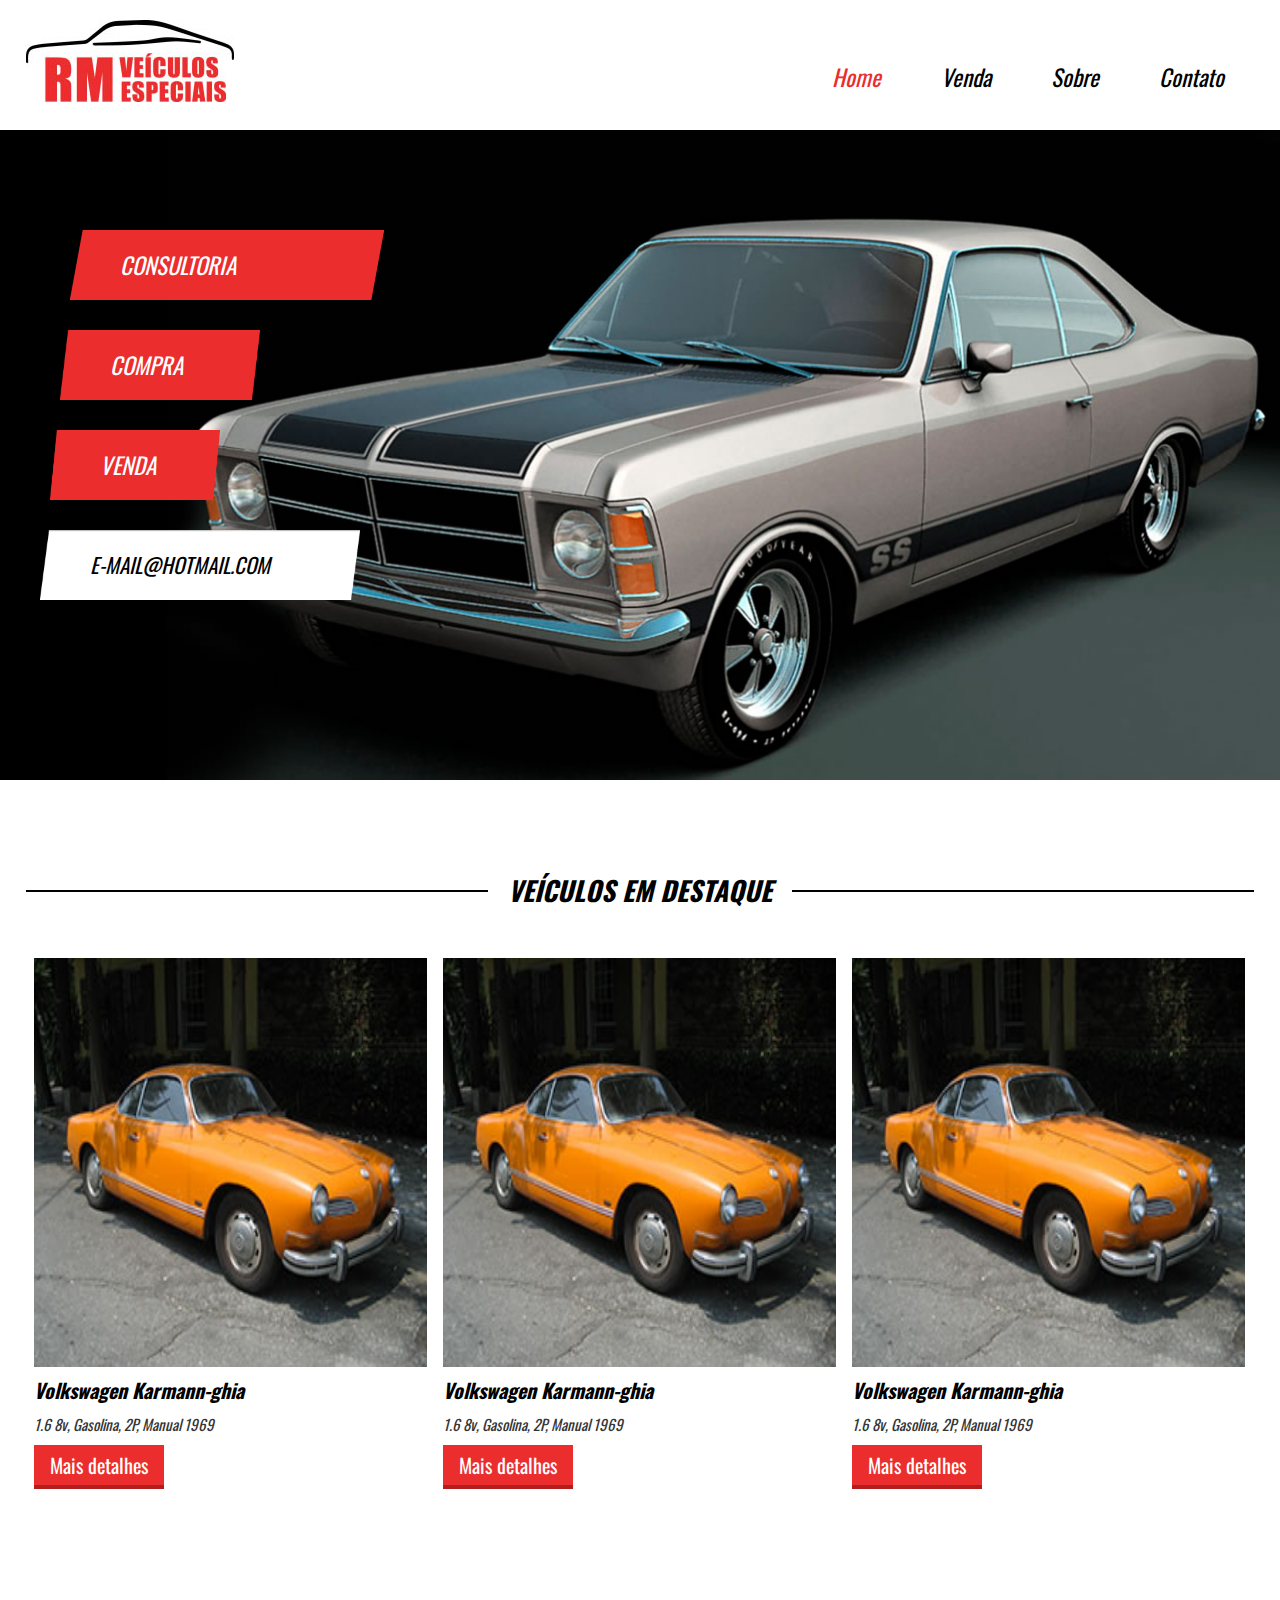
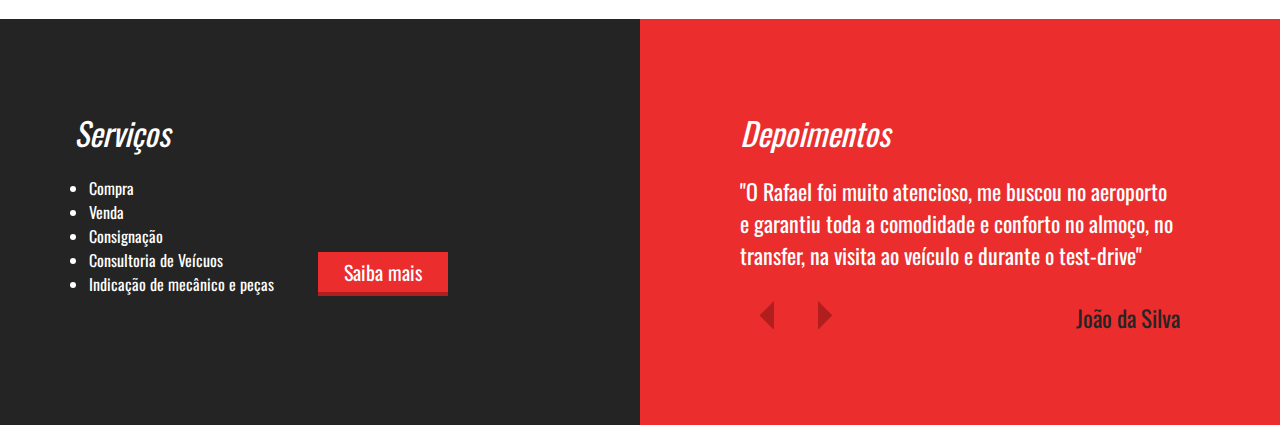
==== index.html @ 65ae8cd9 "first" ====
<!DOCTYPE html>
<html lang="pt-br">
<head>
    <meta charset="UTF-8">
    <meta http-equiv="X-UA-Compatible" content="IE=edge">
    <meta name="viewport" content="width=device-width, initial-scale=1.0">
    <meta name="description" content="Descrição">
    <meta name="keywords" content="palavras,chave">
    <meta name="author" content="F.S. Henryk">
    <title>Projeto_05</title>
    <link rel="stylesheet" href="./css/style.css">
    <link href="https://fonts.googleapis.com/css?family=Oswald" 
    rel="stylesheet">
</head>
<body>
    <header>
        <div class="container">
            <div class="logo">
                <img src="./imagens/logo.jpg">
            </div><!-- logo -->

            <nav class="desktop">
                <ul>
                    <li><a href="">Home</a></li>
                    <li><a href="">Venda</a></li>
                    <li><a href="">Sobre</a></li>
                    <li><a href="">Contato</a></li>
                </ul>
            </nav><!-- desktop -->

            <nav class="mobile">
                <ul>
                    <li><a href="">Home</a></li>
                    <li><a href="">Venda</a></li>
                    <li><a href="">Sobre</a></li>
                    <li><a href="">Contato</a></li>
                </ul>
            </nav><!-- mobile -->
            <div class="clear"></div><!-- clear -->
        </div><!-- container -->
    </header>
    <section class="banner">
        <div class="container">

            <div class="text-banner">
                <div class="text-banner-single">
                    Consultoria
                </div><!-- text-banner-single -->
                <div class="text-banner-single">
                    Compra
                </div><!-- text-banner-single -->
                <div class="text-banner-single">
                    Venda
                </div><!-- text-banner-single -->
                <div class="text-banner-single">
                    e-mail@hotmail.com
                </div><!-- text-banner-single -->
            </div><!-- text-banner -->
        </div><!-- container -->
    </section><!-- banner -->
    <section class="veiculos-destaque">
        <div class="line-titulo">
            <div class="ln1"></div><!-- ln1 -->
            <h2>Veículos em destaque</h2>
        </div><!-- line-titulo -->
        <div class="container">
            <div class="vitrine-destaque">
                <div class="carro-img"></div><!-- carro-img -->
                <div class="info-carro">
                    <h2>Volkswagen Karmann-ghia</h2>
                    <p>1.6 8v, Gasolina, 2P, Manual 1969</p>
                    <a class="btn1" href="">Mais detalhes</a>
                </div><!-- info-carro -->
            </div><!-- vitrine-destaque -->
            <div class="vitrine-destaque">
                <div class="carro-img"></div><!-- carro-img -->
                <div class="info-carro">
                    <h2>Volkswagen Karmann-ghia</h2>
                    <p>1.6 8v, Gasolina, 2P, Manual 1969</p>
                    <a class="btn1" href="">Mais detalhes</a>
                </div><!-- info-carro -->
            </div><!-- vitrine-destaque -->
            <div class="vitrine-destaque">
                <div class="carro-img"></div><!-- carro-img -->
                <div class="info-carro">
                    <h2>Volkswagen Karmann-ghia</h2>
                    <p>1.6 8v, Gasolina, 2P, Manual 1969</p>
                    <a class="btn1" href="">Mais detalhes</a>
                </div><!-- info-carro -->
            </div><!-- vitrine-destaque -->
            <div class="clear"></div><!-- clear -->
        </div><!-- container -->
    </section><!-- veiculos-destaque -->
    <section class="servicos-descricao">
        <div class="half1">
            <div class="half1-wraper">
                <h2>Serviços</h2>
                <ul>
                    <li>Compra</li>
                    <li>Venda</li>
                    <li>Consignação</li>
                    <li>Consultoria de Veícuos</li>
                    <li>Indicação de mecânico e peças</li>
                </ul>
                <a class="btn1" href="">Saiba mais</a>
            </div><!-- half1-wraper -->
        </div><!-- half1 -->
        <div class="half2">
            <h2>Depoimentos</h2>
            <div class="depoimento-single">
                <p>"O Rafael foi muito atencioso, me buscou no 
                aeroporto e garantiu toda a comodidade e conforto 
                no almoço, no transfer, na visita ao veículo e 
                durante o test-drive"</p>
                <div class="navigation">
                    <div class="arrows">
                        <img src="./imagens/arrow-left.png">
                        <img src="./imagens/arrow-right.png">
                    </div><!-- arrows -->
                    <div class="nome-depoimento">
                        João da Silva
                    </div><!-- nome-depoimento -->
                </div><!-- navigation -->
            </div><!-- depoimento-single -->
        </div><!-- half2 -->
    </section><!-- servicos-descricao -->
</body>
</html>
---- css/style.css ----
*{
    margin: 0;
    padding: 0;
    box-sizing: border-box;
    font-family: 'Oswald', sans-serif;
}

html, body{
    height: 100%;
}

.container{
    width: 100%;
    max-width: 1400px;
    margin: 0 auto;
}

.clear{
    clear: both;
}

/* ---------- HEADER ---------- */
header{
    padding: 20px 2% 35px 2%;
    height: 130px;
}

header .logo{
    float: left;
}

/* nav desktop */
header nav.desktop{
    float: right;
    position: relative;
    top: 40px;
}

header nav.desktop ul{
    list-style-type: none;
}

header nav.desktop ul li{
    float: left;
    font-size: 23px;
    padding: 0 30px;
    font-style: italic;
}

header nav.desktop ul li:nth-child(1) > a{
    color: #EB2D2D;
}

header nav.desktop a{
    color: black;
    text-decoration: none;
}

/* navi mobile */
nav.mobile{
    margin-top: 40px;
    float: right;
    width: 32px;
    height: 32px;
    background-size: 100% 100%;
    cursor: pointer;
    background-image: url(../imagens/icon_menu.png);
    display: none;
}

nav.mobile ul{
    /* display: none; */
    width: 100%;
    left: 0;
    top: 130px;
    border-bottom: 4px solid #EB2D2D;
    z-index: 999;
    position: absolute;
    text-align: center;
    background-color: white;
}

nav.mobile li{
    font-size: 23px;
    padding: 20px 0;
    font-style: italic;
}

nav.mobile li a{
    color: black;
    text-decoration: none;
}

/* ---------- BANNER ---------- */
section.banner{
    overflow: hidden;
    width: 100%;
    height: 650px;
    background-color: black;
    background-image: url(../imagens/bg.jpg);
    background-size: contain;
    background-position: right bottom;
    background-repeat: no-repeat;
}

.text-banner{
    padding: 70px;
}

.text-banner-single{
    width: 314px;
    font-style: italic;
    margin-top: 30px;
    height: 70px;
    line-height: 70px;
    padding-left: 50px;
    text-transform: uppercase;
    color: white;
    font-size: 23px;
    background-image: url(../imagens/box-text.png);
    background-size: 100% 100%;
    background-repeat: no-repeat;
}

.text-banner .text-banner-single:nth-of-type(2){
    width: 200px;
    height: 70px;
    line-height: 70px;
    position: relative;
    left: -10px;
}

.text-banner .text-banner-single:nth-of-type(3){
    width: 170px;
    height: 70px;
    line-height: 70px;
    position: relative;
    left: -20px;
}

.text-banner .text-banner-single:nth-of-type(4){
    width: 320px;
    font-size: 21px;
    color: black;
    position: relative;
    left: -30px;
    line-height: 70px;
    background-image: url(../imagens/box-white-text.png);
}

/* ---------- VEICULOS-DESTAQUE ---------- */
section.veiculos-destaque{
    padding: 90px 2%;

}

section.veiculos-destaque .container{
    /* max-width: 1000px; */
    padding: 40px 0;
}

.line-titulo{
    max-width: 1400px;
    margin: 0 auto;
    position: relative;
    text-align: center;
}

.ln1{
    position: absolute;
    height: 2px;
    width: 100%;
    top: 20px;
    background-color: black;
}

section.veiculos-destaque .line-titulo h2{
    position: relative;
    background-color: white;
    padding: 0 20px;
    display: inline-block;
    text-align: center;
    font-size: 27px;
    font-style: italic;
    text-transform: uppercase;
}

/* vitrine-destaque */
.vitrine-destaque{
    float: left;
    width: 33.3%;
}

.vitrine-destaque .carro-img{
    width: 100%;
    padding-top: 100%;
    border: 8px solid White;
    background-size: 100% 100%;
    background-image: url(../imagens/carro1.jpg);
}

.vitrine-destaque h2{
    padding-left: 8px;
    color: black;
    font-style: italic;
    font-size: 20px;
}

.vitrine-destaque p{
    padding-left: 8px;
    color: #353535;
    font-size: 15px;
    font-style: italic;
    padding-top: 8px;
}

.vitrine-destaque a{
    margin-left: 8px;
    margin-top: 10px;
}

.btn1{
    text-align: center;
    display: block;
    line-height: 40px;
    background-color: #EB2D2D;
    text-decoration: none;
    border-bottom: 4px solid #B21E1E;
    color: white;
    font-size: 20px;
    /* font-style: italic; */
    /* font-weight: bold; */
    width: 130px;
}

/* ---------- SERVICOS-DESCRICAO ---------- */
section.servicos-descricao{
    display: flex;
}

/* half1 */
.half1{
    width: 50%;
    text-align: right;
    padding: 90px 0;
    background-color: #242424;
    color: white;
}

.half1-wraper{
    padding-right: 30%;
    text-align: left;
    display: inline-block;
}

.half1-wraper h2{
    font-weight: normal;
    font-style: italic;
    font-size: 32px;
}

.half1-wraper ul{
    display: inline-block;
    margin-top: 20px;
}

.half1-wraper li{
    margin-left: 15px;
}

.half1-wraper a{
    margin-left: 40px;
    display: inline-block;
    vertical-align: bottom;
}

/* half2 */
.half2{
    width: 50%;
    padding: 90px 100px;
    background-color: #EB2D2D;
    color: white;
}

.half2 h2{
    font-weight: normal;
    font-style: italic;
    font-size: 32px;
}

.half2 .depoimento-single{
    margin-top: 19px;

}

.depoimento-single p{
    font-size: 22px;
}

.navigation{
    float: left;
    width: 100%;
    max-width: 700px;
    margin-top: 30px;
}

.arrows{
    float: left;
}

.navigation img{
    cursor: pointer;
    margin: 0 20px;
}

.nome-depoimento{
    float: right;
    color: #252525;
    font-size: 23px;
}



/* ---------- MEDIA QUERIES ---------- */
@media screen and (max-width: 1100px) {
    .half1{
        text-align: center;
    }

    .half1-wraper{
        text-align: left;
        padding-right: 0;
    }

    .half1-wraper a{
        display: block;
        margin-left: 0;
        margin-top: 15px;
    }   
}

/* --------------------------------------- */
/* @media screen and (max-width: 850px) {
    .half1-wraper a{
        display: block;
        margin-left: 0;
        margin-top: 15px;
    }
} */

/* --------------------------------------- */
@media screen and (max-width: 768px) {
    section.banner{
        background-size: cover;
        background-position: 100px center;
        height: 80vh;
    }
    
    /* nav */
    nav.desktop{
        display: none;
    }

    nav.mobile{
        display: block;
    }

    /* servico-descricao */
    section.servicos-descricao{
        flex-direction: column;
    }
    
    .half1, .half2{
        padding: 80px 4%;
        width: 100%;
    }
}

/* ---------------------------------------- */
@media screen and (max-width: 580px) {
    /* banner */
    .text-banner{
        padding: 30px;
    }

    .text-banner-single{
        width: 240px;
        font-size: 18px;
    }

    .text-banner .text-banner-single:nth-of-type(4){
        width: 270px;
    }

    /* veiculos em destaque */
    section.veiculos-destaque .line-titulo h2{
        font-size: 23px;
    }

    section.veiculos-destaque .container{
        max-width: 1000px;
        padding: 40px 0;
        text-align: center;
    }

    .vitrine-destaque{
        display: inline-block;
        float: none;
        width: 80%;
        margin-top: 20px;
    }

    .vitrine-destaque a{
        display: inline-block;
    }
    
}

/* ---------------------------------------- */
@media screen and (max-width: 480px) {
    .vitrine-destaque{
        width:100%;
    }
}
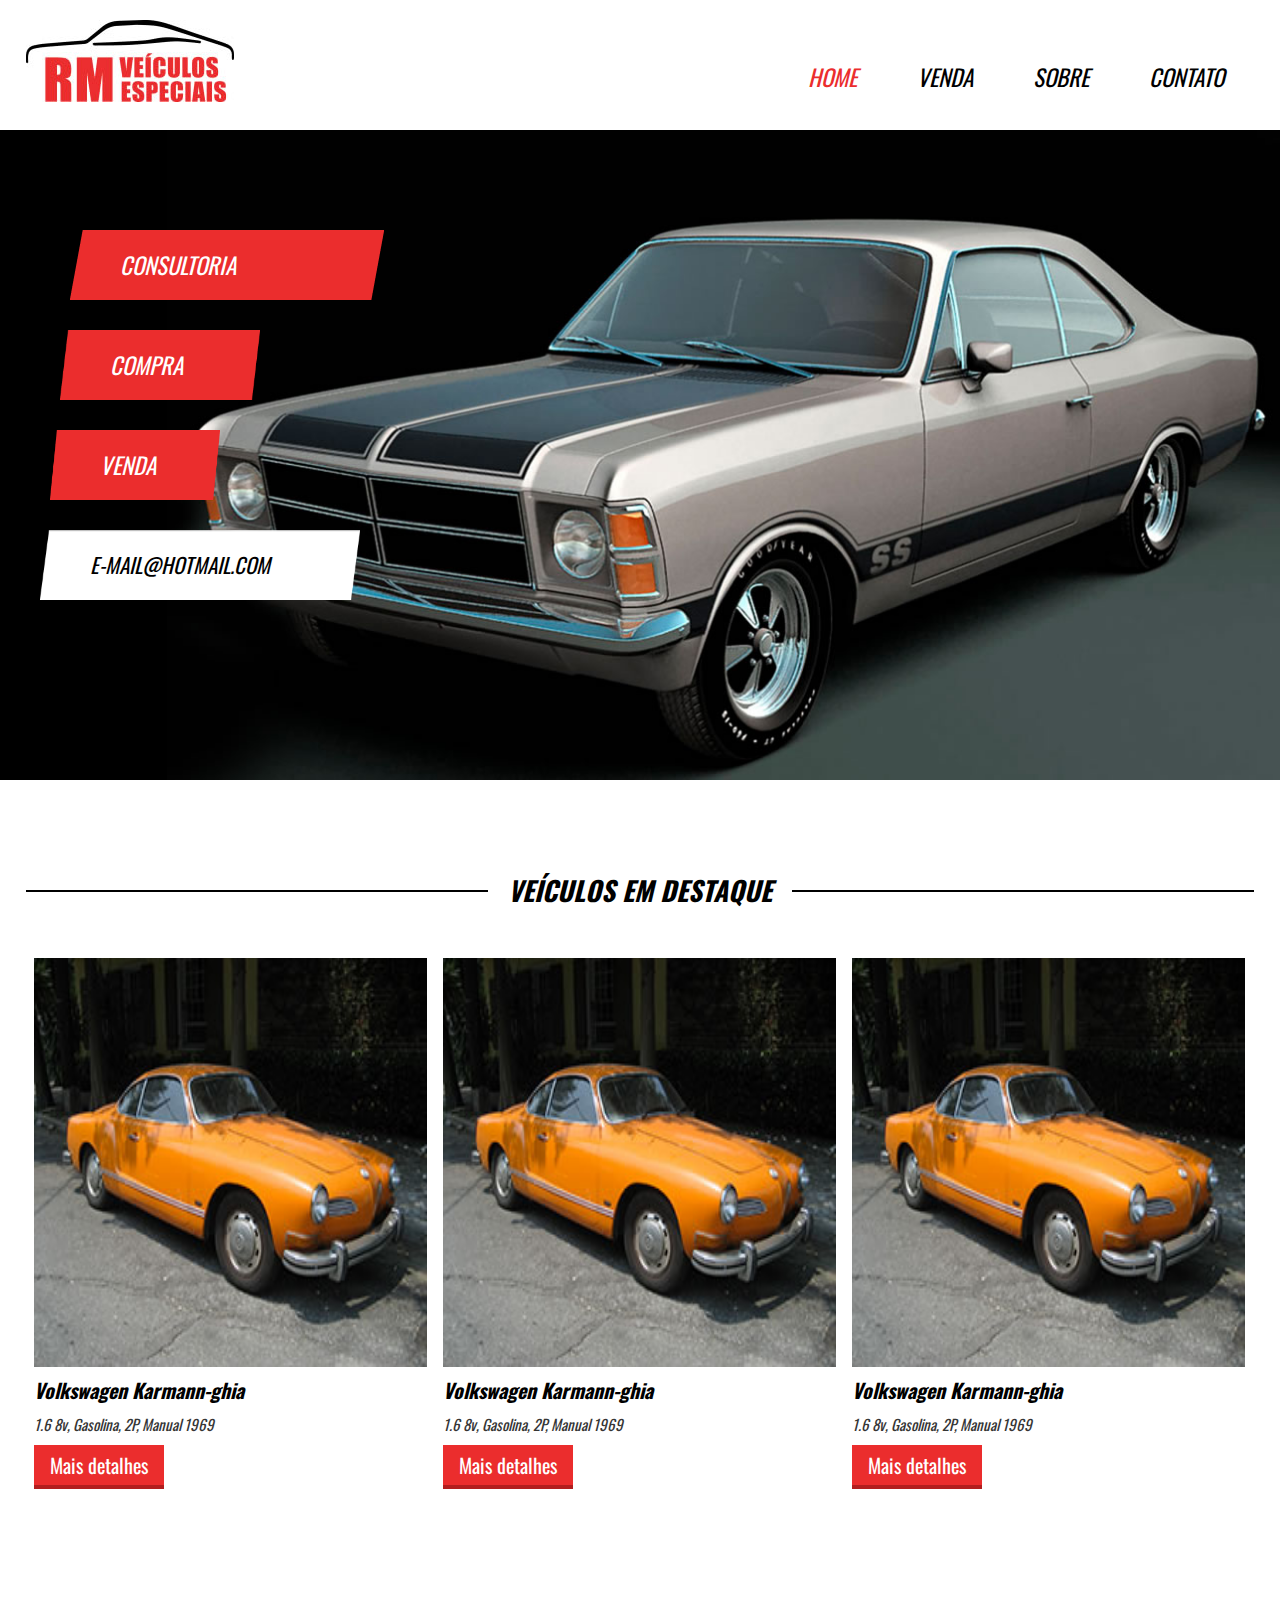
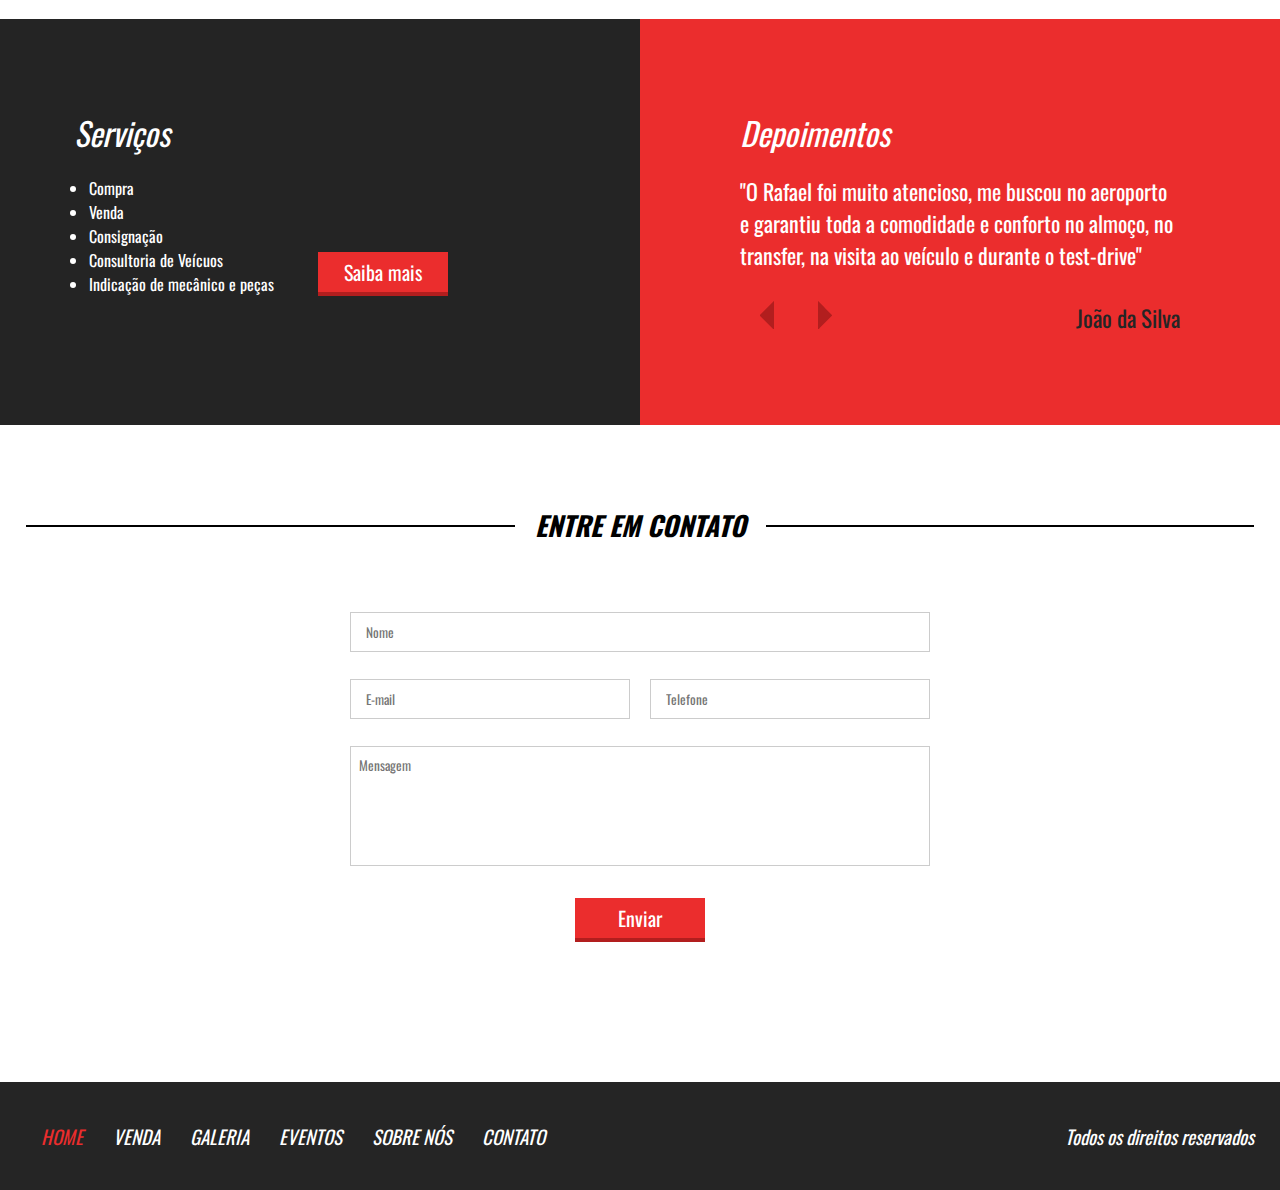
==== commit 38ccd404: "mid" ====
--- a/index.html
+++ b/index.html
@@ -21,8 +21,8 @@
 
             <nav class="desktop">
                 <ul>
-                    <li><a href="">Home</a></li>
-                    <li><a href="">Venda</a></li>
+                    <li><a style="color: #EB2D2D;" href="">Home</a></li>
+                    <li><a href="venda.html">Venda</a></li>
                     <li><a href="">Sobre</a></li>
                     <li><a href="">Contato</a></li>
                 </ul>
@@ -30,8 +30,8 @@
 
             <nav class="mobile">
                 <ul>
-                    <li><a href="">Home</a></li>
-                    <li><a href="">Venda</a></li>
+                    <li><a style="color: #EB2D2D;" href="">Home</a></li>
+                    <li><a href="venda.html">Venda</a></li>
                     <li><a href="">Sobre</a></li>
                     <li><a href="">Contato</a></li>
                 </ul>
@@ -124,5 +124,45 @@
             </div><!-- depoimento-single -->
         </div><!-- half2 -->
     </section><!-- servicos-descricao -->
+    <section class="contato">
+        <div class="line-titulo">
+            <div class="ln1"></div><!-- ln1 -->
+            <h2>Entre em Contato</h2>
+        </div><!-- line-titulo -->
+        <form>
+            <div class="input-wraper w100">
+                <input placeholder="Nome" type="text" required >
+            </div><!-- input-wraper w100 -->
+            <div class="input-wraper w50">
+                <input placeholder="E-mail" type="text" required >
+            </div><!-- input-wraper w50 -->
+            <div class="input-wraper w50">
+                <input placeholder="Telefone" type="text" required >
+            </div><!-- input-wraper 50 -->
+            <div class="input-wraper w100">
+                <textarea placeholder="Mensagem" required></textarea>
+            </div><!-- input-wraper w100 -->
+            <div class="input-wraper w100">
+                <input class="btn1" type="submit" value="Enviar">
+            </div><!-- input-wraper w100 -->
+            <div class="clear"></div><!-- clear -->
+        </form>
+    </section><!-- contato -->
+    <footer>
+        <div class="container">
+            <nav>
+                <ul>
+                    <li><a style="color: #EB2D2D;" href="">Home</a></li>
+                    <li><a href="venda.html">Venda</a></li>
+                    <li><a href="">Galeria</a></li>
+                    <li><a href="">Eventos</a></li>
+                    <li><a href="">Sobre nós</a></li>
+                    <li><a href="">Contato</a></li>
+                </ul>
+            </nav>
+            <p>Todos os direitos reservados</p>
+            <div class="clear"></div><!-- clear -->
+        </div><!-- container -->
+    </footer>
 </body>
 </html>--- a/css/style.css
+++ b/css/style.css
@@ -43,12 +43,9 @@
 header nav.desktop ul li{
     float: left;
     font-size: 23px;
+    text-transform: uppercase;
     padding: 0 30px;
     font-style: italic;
-}
-
-header nav.desktop ul li:nth-child(1) > a{
-    color: #EB2D2D;
 }
 
 header nav.desktop a{
@@ -174,7 +171,7 @@
     background-color: black;
 }
 
-section.veiculos-destaque .line-titulo h2{
+.line-titulo h2{
     position: relative;
     background-color: white;
     padding: 0 20px;
@@ -319,8 +316,238 @@
     font-size: 23px;
 }
 
-
-
+/* ---------- CONTATO ---------- */
+section.contato{
+    padding: 80px 2%;
+}
+
+section.contato form{
+    max-width: 600px;
+    margin: 50px auto;
+}
+
+section.contato .input-wraper{
+    float: left;
+    padding: 10px;
+    margin-top: 7px;
+}
+
+section.contato input[type=text]{
+    width: 100%;
+    border:1px solid #ccc;
+    height: 40px;
+    padding-left: 15px;
+}
+
+section.contato textarea{
+    width: 100%;
+    border: 1px solid #ccc;
+    height: 120px;
+    padding: 8px;
+    resize: none;
+}
+
+section.contato form .input-wraper:nth-of-type(5){
+    text-align: center;
+}
+
+section.contato input[type=submit]{
+    border-left: 0;
+    border-right: 0;
+    border-top: 0;
+    cursor: pointer;
+    display: inline-block;
+}
+
+.w100{
+    width: 100%;
+}
+
+.w50{
+    width: 50%;
+}
+
+/* ---------- FOOTER ---------- */
+footer{
+    padding: 40px 2%;
+    background-color: #252525;
+}
+
+footer nav{
+    float: left;
+}
+
+footer nav ul{
+    list-style-type: none;
+}
+
+footer nav ul li{
+    float: left;
+    font-style: italic;
+    text-transform: uppercase;
+    padding: 0 15px;
+    font-size: 19px;
+}
+
+footer nav ul a{
+    color: white;
+    text-decoration: none;
+}
+
+footer p{
+    float: right;
+    color: white;
+    font-size: 19px;
+    font-style: italic;
+}
+
+
+/* //////////////////// VENDA.HTML //////////////////// */
+/* ---------- VENDA ---------- */
+section.venda{
+    padding: 90px 0;
+    min-height: 90%;
+}
+
+.content-venda{
+    margin-top: 40px;
+}
+
+.sidebar{
+    float: left;
+    width: 30%;
+}
+
+/* search1 */
+.search1{
+    width: 90%;
+}
+
+.search1 h2{
+    font-size: 24px;
+    color: black;
+    font-weight: normal;
+}
+
+.search1 .barra-preco{
+    width: 100%;
+    height: 20px;
+    background-color: white;
+    border: 1px solid #ccc;
+    margin-top: 8px;
+    border-radius: 20px;
+    position: relative;
+}
+
+.barra-preco-fill{
+    position: absolute;
+    left: 0;
+    top: 0;
+    width: 30%;
+    height: 20px;
+    border-radius: 20px;
+    background: linear-gradient(to bottom, rgb(255, 255, 255), rgb(200, 200, 200));
+}
+
+.pointer-barra{
+    width: 20px;
+    height: 30px;
+    position: absolute;
+    left: calc(30% - 10px);
+    cursor: pointer;
+    top: -6px;
+    border-radius: 8px;
+    background: linear-gradient(to bottom, rgb(255, 255, 255), rgb(180, 180, 180));
+    border: 1px solid #ccc;
+}
+
+.valor-pesquisa{
+    margin-top: 8px;
+}
+
+.valor-pesquisa p{
+    color: black;
+    font-size: 15px;
+}
+
+.valor-pesquisa p:nth-of-type(1){
+    float: left;
+}
+
+.valor-pesquisa p:nth-of-type(2){
+    float: right;
+}
+
+/* search2 */
+.search2{
+    margin-top: 40px;
+}
+
+.search2 h2{
+    font-size: 24px;
+    color: black;
+    font-weight: normal;
+}
+
+.form-venda-wraper{
+    margin-top: 10px;
+}
+
+.form-venda-wraper input[type=checkbox]{
+    display: none;
+}
+
+.form-venda-wraper label{
+    width: 20px;
+    height: 20px;
+    display: inline-block;
+    border: 1px solid #ccc;
+    border-radius: 3px;
+    vertical-align: top;
+    cursor: pointer;
+    position: relative;
+}
+
+.form-venda-wraper input[type=checkbox]:checked + label > .circle {
+    display: block;
+}
+
+.circle{
+    width: 8px;
+    height: 8px;
+    border-radius: 4px;
+    display: none;
+    position: absolute;
+    background-color: black;
+    top: 5px;
+    left: 5px;
+}
+
+.form-venda-wraper span{
+    padding: 0 10px;
+    display: inline-block;
+    vertical-align: top;
+}
+
+/* vitrine-venda */
+.vitrine-venda{
+    float: left;
+    width: 70%;
+}
+
+.vitrine-venda .vitrine-destaque{
+    margin-top: 20px;
+}
+
+
+
+
+
+
+
+
+
+/* ////////////////// //////////// //////////////////// */
 /* ---------- MEDIA QUERIES ---------- */
 @media screen and (max-width: 1100px) {
     .half1{
@@ -340,13 +567,27 @@
 }
 
 /* --------------------------------------- */
-/* @media screen and (max-width: 850px) {
-    .half1-wraper a{
-        display: block;
-        margin-left: 0;
-        margin-top: 15px;
-    }
-} */
+@media screen and (max-width: 900px) {
+    .nome-depoimento{
+    float: left;
+    width: 100%;
+    margin: 20px 20px;
+    }
+
+    /* footer */
+    footer{
+        text-align: center;
+    }
+
+    footer nav{
+        display: none;
+    }
+
+    footer p{
+    float: none;
+    }
+
+}
 
 /* --------------------------------------- */
 @media screen and (max-width: 768px) {
@@ -374,6 +615,43 @@
         padding: 80px 4%;
         width: 100%;
     }
+
+    .nome-depoimento{
+        float: right;
+        width: auto;
+        margin: 0px 0px;
+    }
+
+    /* contato */
+    .w50{
+        width: 100%;
+    }
+
+    /* section.venda{
+    margin-top: 220px;
+    } */
+
+    /*vitrine-venda */
+    .sidebar{
+        width: 100%;
+        text-align: center;
+    }
+
+    .search1{
+        display: inline-block;
+    }
+
+    .search2{
+        text-align: left;
+        display: inline-block;
+    }
+
+    .vitrine-venda{
+        overflow: hidden;
+        float: left;
+        width: 100%;
+        text-align: center;
+    }
 }
 
 /* ---------------------------------------- */
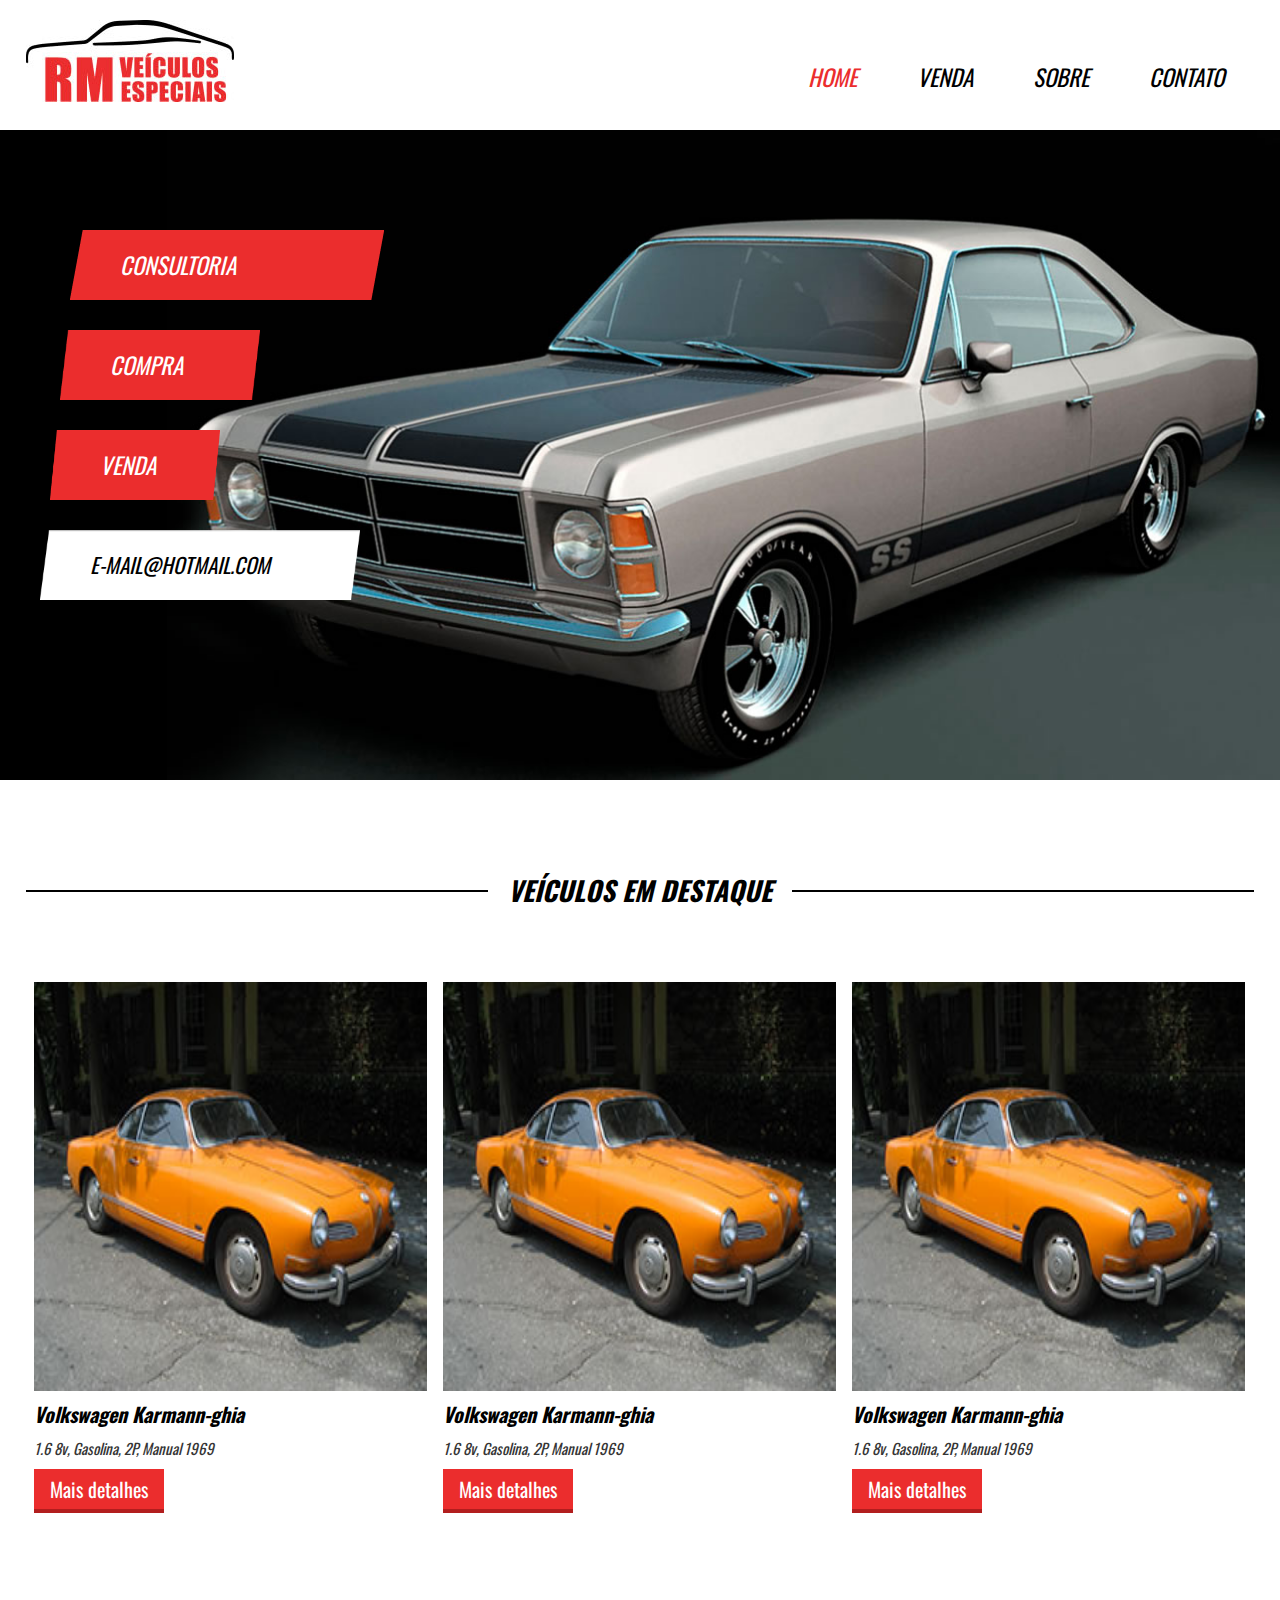
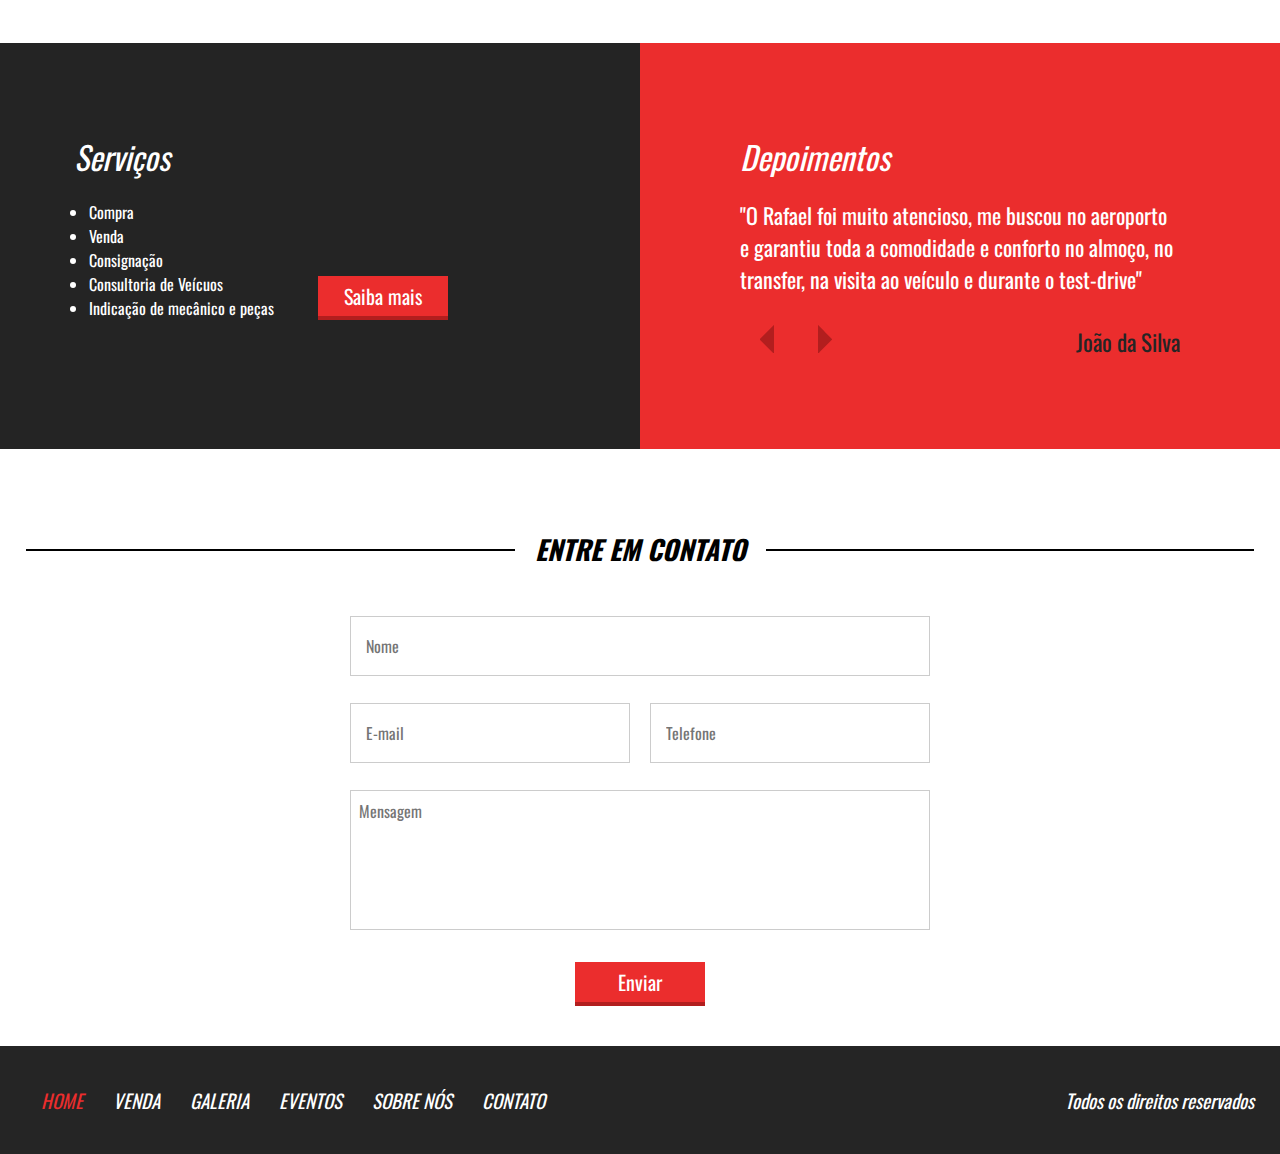
==== commit d7f16b57: "final" ====
--- a/index.html
+++ b/index.html
@@ -11,28 +11,31 @@
     <link rel="stylesheet" href="./css/style.css">
     <link href="https://fonts.googleapis.com/css?family=Oswald" 
     rel="stylesheet">
+    <link rel="shortcut icon" href="icone.ico" type="image/x-ico">
 </head>
 <body>
     <header>
         <div class="container">
             <div class="logo">
-                <img src="./imagens/logo.jpg">
+                <a href="index.html">
+                    <img src="./imagens/logo.jpg" href="index.html">
+                </a>
             </div><!-- logo -->
 
             <nav class="desktop">
                 <ul>
-                    <li><a style="color: #EB2D2D;" href="">Home</a></li>
+                    <li><a style="color: #EB2D2D;" href="index.html">Home</a></li>
                     <li><a href="venda.html">Venda</a></li>
-                    <li><a href="">Sobre</a></li>
+                    <li><a href="sobre.html">Sobre</a></li>
                     <li><a href="">Contato</a></li>
                 </ul>
             </nav><!-- desktop -->
 
             <nav class="mobile">
                 <ul>
-                    <li><a style="color: #EB2D2D;" href="">Home</a></li>
+                    <li><a style="color: #EB2D2D;" href="index.html">Home</a></li>
                     <li><a href="venda.html">Venda</a></li>
-                    <li><a href="">Sobre</a></li>
+                    <li><a href="sobre.html">Sobre</a></li>
                     <li><a href="">Contato</a></li>
                 </ul>
             </nav><!-- mobile -->
@@ -65,27 +68,34 @@
         </div><!-- line-titulo -->
         <div class="container">
             <div class="vitrine-destaque">
-                <div class="carro-img"></div><!-- carro-img -->
+                <a href="veiculo-teste.html">
+                    <div class="carro-img"></div><!-- carro-img -->
+                </a>
                 <div class="info-carro">
                     <h2>Volkswagen Karmann-ghia</h2>
                     <p>1.6 8v, Gasolina, 2P, Manual 1969</p>
-                    <a class="btn1" href="">Mais detalhes</a>
+                    <a class="btn1" href="veiculo-teste.html">Mais detalhes</a>
                 </div><!-- info-carro -->
             </div><!-- vitrine-destaque -->
             <div class="vitrine-destaque">
-                <div class="carro-img"></div><!-- carro-img -->
+                
+                <a href="veiculo-teste.html">
+                    <div class="carro-img"></div><!-- carro-img -->
+                </a>                
                 <div class="info-carro">
                     <h2>Volkswagen Karmann-ghia</h2>
                     <p>1.6 8v, Gasolina, 2P, Manual 1969</p>
-                    <a class="btn1" href="">Mais detalhes</a>
+                    <a class="btn1" href="veiculo-teste.html">Mais detalhes</a>
                 </div><!-- info-carro -->
             </div><!-- vitrine-destaque -->
             <div class="vitrine-destaque">
-                <div class="carro-img"></div><!-- carro-img -->
+                <a href="veiculo-teste.html">
+                    <div class="carro-img"></div><!-- carro-img -->
+                </a>
                 <div class="info-carro">
                     <h2>Volkswagen Karmann-ghia</h2>
                     <p>1.6 8v, Gasolina, 2P, Manual 1969</p>
-                    <a class="btn1" href="">Mais detalhes</a>
+                    <a class="btn1" href="veiculo-teste.html">Mais detalhes</a>
                 </div><!-- info-carro -->
             </div><!-- vitrine-destaque -->
             <div class="clear"></div><!-- clear -->
@@ -152,11 +162,11 @@
         <div class="container">
             <nav>
                 <ul>
-                    <li><a style="color: #EB2D2D;" href="">Home</a></li>
+                    <li><a style="color: #EB2D2D;" href="index.html">Home</a></li>
                     <li><a href="venda.html">Venda</a></li>
                     <li><a href="">Galeria</a></li>
                     <li><a href="">Eventos</a></li>
-                    <li><a href="">Sobre nós</a></li>
+                    <li><a href="sobre.html">Sobre nós</a></li>
                     <li><a href="">Contato</a></li>
                 </ul>
             </nav>
--- a/css/style.css
+++ b/css/style.css
@@ -318,12 +318,12 @@
 
 /* ---------- CONTATO ---------- */
 section.contato{
-    padding: 80px 2%;
+    padding: 80px 2% 0 2%;
 }
 
 section.contato form{
     max-width: 600px;
-    margin: 50px auto;
+    margin: 30px auto;
 }
 
 section.contato .input-wraper{
@@ -335,14 +335,25 @@
 section.contato input[type=text]{
     width: 100%;
     border:1px solid #ccc;
-    height: 40px;
+    height: 60px;
+    font-size: 16px;
+    line-height: 40px;
     padding-left: 15px;
 }
 
+
+/* xtra */
+section.contato input[type=text]:focus, 
+section.contato textarea:focus{
+    outline: none;
+}
+/* xtra */
+
 section.contato textarea{
+    font-size: 16px;
     width: 100%;
     border: 1px solid #ccc;
-    height: 120px;
+    height: 140px;
     padding: 8px;
     resize: none;
 }
@@ -369,6 +380,7 @@
 
 /* ---------- FOOTER ---------- */
 footer{
+    margin-top: 20px;
     padding: 40px 2%;
     background-color: #252525;
 }
@@ -539,15 +551,177 @@
     margin-top: 20px;
 }
 
-
-
-
-
-
-
-
-
 /* ////////////////// //////////// //////////////////// */
+/* /////////////// VEICULO-TESTE.HTML /////////////// */
+/* venda-single */
+section.venda-single{
+    padding: 80px 2% 0 2%;
+}
+
+section.venda-single .container{
+    padding: 40px 0 0 0;
+    text-align: center;
+    max-width: 1280px;
+}
+
+.info-veiculo{
+    display: inline-block;
+    width: 60%;
+}
+
+.foto-destaque{
+    width: 100%;
+    padding-top: 70%;
+    background-position: center;
+    background-size: cover;
+    background-repeat: no-repeat;
+}
+
+.descricao-veiculo{
+    vertical-align: top;
+    display: inline-block;
+    padding: 60px 20px;
+    text-align: left;
+}
+
+.descricao-veiculo p{
+    font-size: 17px;
+    margin-top: 25px;
+    max-width: 200px;
+}
+
+.descricao-veiculo a{
+    margin-top: 25px;
+}
+
+.nav-galeria-parent{
+    width: 100%;
+    padding: 36px;
+    position: relative;
+}
+
+.arrow-left-nav{
+    position: absolute;
+    left: 8px;
+    top: 50%;
+    cursor: pointer;
+    transform: translateY(-50%);
+    -ms-transform: translateY(-50%);
+    background-image: url(../imagens/arrow-left.png);
+    background-size: 100% 100%;
+    width: 22px;
+    height: 22px;
+}
+
+.arrow-right-nav{
+    position: absolute;
+    right: 8px;
+    top: 50%;
+    cursor: pointer;
+    transform: translateY(-50%);
+    -ms-transform: translateY(-50%);
+    background-image: url(../imagens/arrow-right.png);
+    background-size: 100% 100%;
+    width: 22px;
+    height: 22px;
+}
+
+.info-bread{
+    padding: 20px 0;
+    text-align: left;
+}
+
+.info-bread a{
+    text-decoration: none;
+    color: black;
+}    
+
+.info-bread a:last-child{
+    color: #EB2D2D;
+}    
+
+.info-bread span{
+    padding: 0 30px;
+}    
+
+.nav-galeria{
+    overflow: hidden;
+    width: 100%;
+}
+
+.nav-galeria-wraper{
+    width: 200%;
+}
+
+.mini-img-wraper{
+    float: left;
+    padding: 9px;
+    width: calc(33.3% / 2);
+}
+
+.mini-img{
+    width: 100%;
+    cursor: pointer;
+    padding-top: 70%;
+    background-position: center;
+    background-size: cover;
+}
+
+/* ////////////////// //////////// //////////////////// */
+/* /////////////// SOBRE.HTML /////////////// */
+/* sobre */
+section.sobre{
+    min-height: 90%;
+    padding: 60px 2% 20px 2%;
+}
+
+section.sobre .container{
+    max-width: 840px;
+    margin-top: 30px;
+}
+
+section.sobre .img-destaque-sobre{
+    width: 100%;
+    padding-top: 60%;
+    background-color: rgb(220, 220, 220);
+}
+
+section.sobre .descricao-autor{
+    margin-top: 20px;
+}
+
+section.sobre .descricao-autor h2{
+    font-size: 24px;
+}
+
+.descricao-autor p{
+    line-height: 28px;
+    font-size: 16px;
+    margin-top: 10px;
+}
+
+.descricao-autor2{
+    margin-top: 40px;
+}
+
+.img-small{
+    width: 30%;
+    padding-top: 30%;
+    float: left;
+    background-color: rgb(200, 200, 200);
+}
+
+.descricao-autor2 p{
+    float: left;
+    width: 70%;
+    line-height: 28px;
+    padding: 15px;
+}
+
+
+
+
+/* ///////////// ///////////////////// /////////////// */
 /* ---------- MEDIA QUERIES ---------- */
 @media screen and (max-width: 1100px) {
     .half1{
@@ -603,7 +777,7 @@
     }
 
     nav.mobile{
-        display: block;
+        display: none;
     }
 
     /* servico-descricao */
@@ -626,11 +800,7 @@
     .w50{
         width: 100%;
     }
-
-    /* section.venda{
-    margin-top: 220px;
-    } */
-
+    /* ///// VENDA ///// */
     /*vitrine-venda */
     .sidebar{
         width: 100%;
@@ -652,6 +822,25 @@
         width: 100%;
         text-align: center;
     }
+
+    /* ///// VEICULO TESTE ///// */
+    /* info-veiculo */
+    .info-veiculo{
+        width: 100%;
+    }
+
+    .descricao-veiculo{
+        padding: 20px 0;
+        text-align: center;
+    }
+
+    .descricao-veiculo .btn1{
+        display: inline-block;
+    }
+
+    .descricao-veiculo p{
+        max-width: none;
+    }
 }
 
 /* ---------------------------------------- */
@@ -688,8 +877,20 @@
         margin-top: 20px;
     }
 
-    .vitrine-destaque a{
+    .vitrine-destaque .btn1{
         display: inline-block;
+    }
+
+    /* sobre */
+    .descricao-autor2 p{
+        width: 100%;
+        padding: 20px 0;
+    }
+
+    .img-small{
+        width: 100%;
+        padding-top: 100%;
+
     }
     
 }
